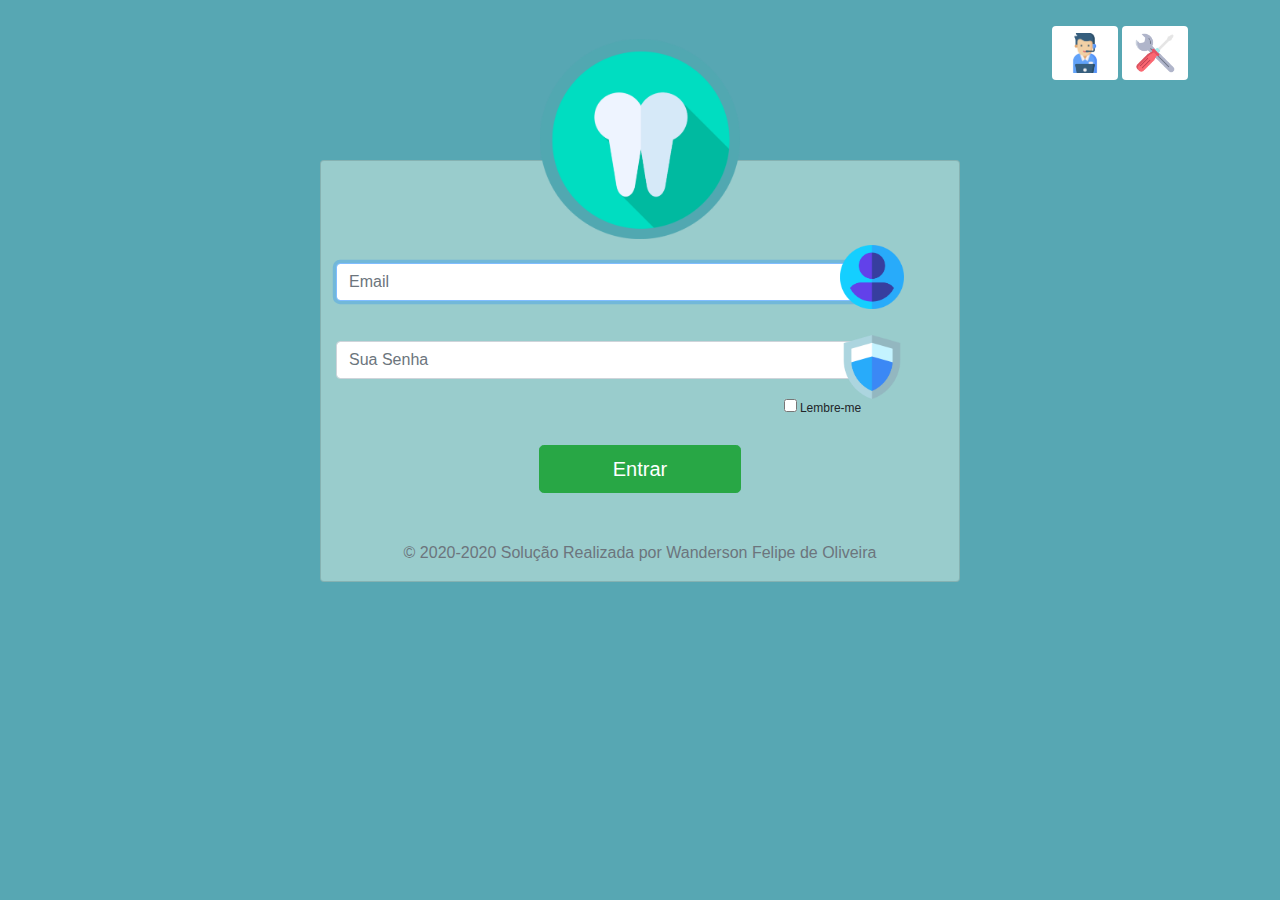
==== view/login.html @ 941b7be1 "up" ====
<!doctype html>
<html lang="pt">

<head>
    <title>SOA/Login</title>
    <!-- Required meta tags -->
    <meta charset="utf-8">
    <meta name="viewport" content="width=device-width, initial-scale=1, shrink-to-fit=no">

    <!-- Bootstrap CSS -->
    <link rel="stylesheet" href="https://stackpath.bootstrapcdn.com/bootstrap/4.3.1/css/bootstrap.min.css"
        integrity="sha384-ggOyR0iXCbMQv3Xipma34MD+dH/1fQ784/j6cY/iJTQUOhcWr7x9JvoRxT2MZw1T" crossorigin="anonymous">
    <link rel="stylesheet" href="../css/style.css">
</head>



    <body id="body" class="conteainer text-center">
       
<div id="btnsinf">
                <button id="btnsuport" type="button" class="btn btn"><img src="../img/icosuoprt.png" alt=" " width="40" height="40"></button>
                <button id="btnconf" type="button" class="btn btn"><img src="../img/icoconf.png" alt=" " width="40" height="40"></button>
</div>
        <div id="card" class="card col-md-6">
            <img id="imglogo" class="mb-4" src="../img/logo.png" alt="" width="200" height="200">
            <form class="form-signin">  

                <!-- <h1 class="h3 mb-3 font-weight-normal">SOA</h1> -->

                <p><label for="inputEmail" class="sr-only">Email </label>
                    
                    <input type="email" id="inputEmail" class="form-control " placeholder="Email " required=""
                        autofocus=""><img id="icologin" class="mb-4" src="../img/icologin.png" alt="" >
                    
                    </p>
                       
                <br>
                <p><label for="inputPassword" class="sr-only">Senha</label>

                    <input type="password" id="inputPassword" class="form-control" placeholder="Sua Senha" required="">
                <div class="checkbox mb-3"><img id="icopass" class="mb-4" src="../img/icopass.png" alt="" width="20" height="20">

                    <label id="lembre-me"></p>

                        <input type="checkbox" value="remember-me"> Lembre-me

                    </label> 
              

                <button id="btnentrar" class="btn btn-lg  btn-success btn-block col-md-4" type="submit">Entrar</button>
                 <p id="texcop" class="mt-5 mb-3 text-muted"> © 2020-2020 Solução Realizada por Wanderson Felipe de Oliveira</p>

            </form>
               
        </div>
    </body>

    <!-- Optional JavaScript -->
    <!-- jQuery first, then Popper.js, then Bootstrap JS -->
    <script src="https://code.jquery.com/jquery-3.3.1.slim.min.js"
        integrity="sha384-q8i/X+965DzO0rT7abK41JStQIAqVgRVzpbzo5smXKp4YfRvH+8abtTE1Pi6jizo"
        crossorigin="anonymous"></script>
    <script src="https://cdnjs.cloudflare.com/ajax/libs/popper.js/1.14.7/umd/popper.min.js"
        integrity="sha384-UO2eT0CpHqdSJQ6hJty5KVphtPhzWj9WO1clHTMGa3JDZwrnQq4sF86dIHNDz0W1"
        crossorigin="anonymous"></script>
    <script src="https://stackpath.bootstrapcdn.com/bootstrap/4.3.1/js/bootstrap.min.js"
        integrity="sha384-JjSmVgyd0p3pXB1rRibZUAYoIIy6OrQ6VrjIEaFf/nJGzIxFDsf4x0xIM+B07jRM"
        crossorigin="anonymous"></script>
</body>

</html>
---- css/style.css ----
/* documntação 
autor Wanderson Felipe de Oliveira 
30/09/2020
abro totalmente o codigo para fins de estudo 
corpo do site cor de fundo  */

#body {
    background-color: #57A7B3;
}
/* carde login  */
#card {
    background-color: #99CCCC;
    display: block;
    width: 80%;
    height: 55%;
    margin-left: auto;
    margin-right: auto;
    margin-top:80px;
   padding-top: 3px;

}

/* btn lembreme */
#lembre-me {
    margin-top:-6%;
    margin-left: 60%;
   font-size: 12px;
}
/* btn entrar */
#btnentrar {
    display: block;
    margin-left: auto;
    margin-right: auto;
    margin-top:20px;
}
/* logo principal */
#imglogo {
    
    margin-top: -125px;
    display: block;
    margin-left: auto;
    margin-right: auto;
}
/* texto direitos autorais  */
#texcop {

    color: white;
    position: relative;
}
/* incone Login   */
#icologin{
    display: block;
    position: absolute;
    margin-top:-3.5rem;
    width: 4rem;
    height: 4rem;
    margin-left:79%;
    scale:auto;
/* conf Inputi longin */
}#inputEmail{
    width:90%;
}
/* incone pass */
#icopass{
    display: block;
    position: absolute;
    margin-top:-60px;
    width: 4rem;
    height: 4rem;
    margin-left: 79%;
}
/* input pass */
#inputPassword{
    width:90%;
}
/* btn de informação */
#btnsinf{
    margin-left: 75%;
    margin-top: 2%;
   /* btn suport */
}#btnsuport{
    background-color: white;

}
/* btn configuração */
#btnconf{
    background-color: white;
}
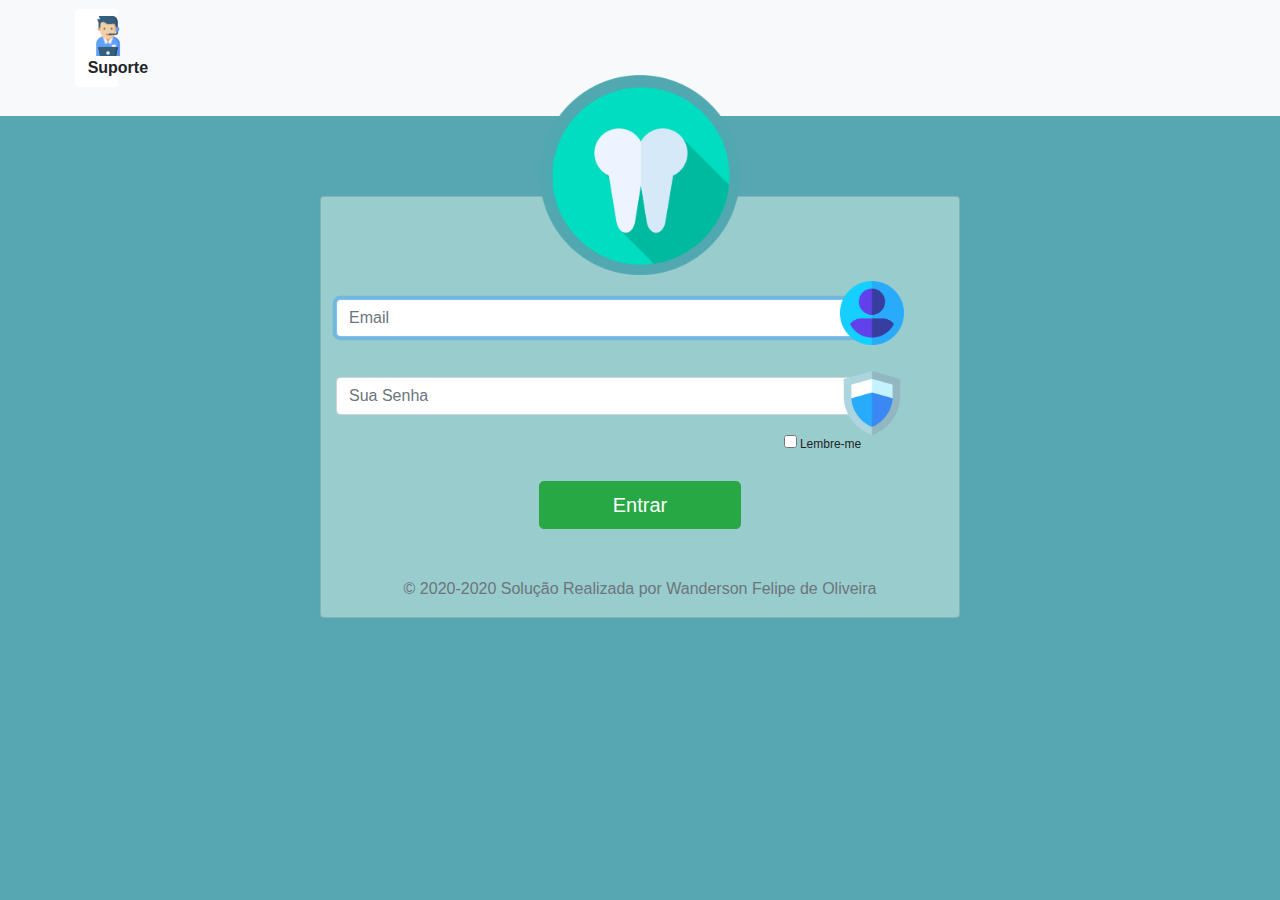
==== commit 4f1b80cd: "atualização tela login" ====
--- a/view/login.html
+++ b/view/login.html
@@ -6,23 +6,32 @@
     <!-- Required meta tags -->
     <meta charset="utf-8">
     <meta name="viewport" content="width=device-width, initial-scale=1, shrink-to-fit=no">
-
+   
     <!-- Bootstrap CSS -->
-    <link rel="stylesheet" href="https://stackpath.bootstrapcdn.com/bootstrap/4.3.1/css/bootstrap.min.css"
-        integrity="sha384-ggOyR0iXCbMQv3Xipma34MD+dH/1fQ784/j6cY/iJTQUOhcWr7x9JvoRxT2MZw1T" crossorigin="anonymous">
-    <link rel="stylesheet" href="../css/style.css">
+  
 </head>
 
-
+<nav  id="navbar" class="navbar navbar-expand-lg navbar-light bg-light">
+  
+    <button class="navbar-toggler" type="button" data-toggle="collapse" data-target="#navbarNavDropdown" aria-controls="navbarNavDropdown" aria-expanded="false" aria-label="Toggle navigation">
+      <span class="navbar-toggler-icon"></span>
+    </button>
+    <div class="collapse navbar-collapse" id="navbarNavDropdown">
+      <ul class="navbar-nav">
+       
+        <li  class="nav-item active col-md-12 ">
+            <button id="btnsuport"  type="submit"   class="btn btn col-md-4"><img  src="../img/icosuoprt.png" alt=" " width="40" height="40"><b> Suporte</b></button>
+     
+        </li>
+      </ul>
+    </div>
+  </nav>
 
     <body id="body" class="conteainer text-center">
        
-<div id="btnsinf">
-                <button id="btnsuport" type="button" class="btn btn"><img src="../img/icosuoprt.png" alt=" " width="40" height="40"></button>
-                <button id="btnconf" type="button" class="btn btn"><img src="../img/icoconf.png" alt=" " width="40" height="40"></button>
-</div>
+
         <div id="card" class="card col-md-6">
-            <img id="imglogo" class="mb-4" src="../img/logo.png" alt="" width="200" height="200">
+            <img id="imglogo" class="mb-4" src="../img/logo.png" alt="" width="200" height="200" ondragstart="return false">
             <form class="form-signin">  
 
                 <!-- <h1 class="h3 mb-3 font-weight-normal">SOA</h1> -->
@@ -66,6 +75,10 @@
     <script src="https://stackpath.bootstrapcdn.com/bootstrap/4.3.1/js/bootstrap.min.js"
         integrity="sha384-JjSmVgyd0p3pXB1rRibZUAYoIIy6OrQ6VrjIEaFf/nJGzIxFDsf4x0xIM+B07jRM"
         crossorigin="anonymous"></script>
+        <link rel="stylesheet" href="https://stackpath.bootstrapcdn.com/bootstrap/4.3.1/css/bootstrap.min.css"
+        integrity="sha384-ggOyR0iXCbMQv3Xipma34MD+dH/1fQ784/j6cY/iJTQUOhcWr7x9JvoRxT2MZw1T" crossorigin="anonymous">
+         <link rel="stylesheet" href="../css/style.css">
+       
 </body>
 
 </html>--- a/css/style.css
+++ b/css/style.css
@@ -76,13 +76,48 @@
 /* btn de informação */
 #btnsinf{
     margin-left: 75%;
-    margin-top: 2%;
-   /* btn suport */
+    margin-top: 5%;
+    
+   /*BTN CONFIGURAÇÃO COR BOTÃO SUPORTE */
 }#btnsuport{
-    background-color: white;
+background-color:white;
+margin: 1%;
 
+
+
+    
 }
-/* btn configuração */
-#btnconf{
-    background-color: white;
-}+
+.navbar-nav{
+height:100px;
+
+/* pagina suporte  */
+#bodysuport{
+    background-color:#57A7B3;
+   
+
+}#texttop{
+    padding-top:2%;
+    text-align: center;
+    font-size: 5vmax;
+    color: #57A7B3;
+}#box{
+    width: 100%;
+    height:150px;
+    background-color:white;
+}
+#btntreino{
+    height: 60px;
+
+    font-size: 12px;
+}#btnwhats{
+    height: 60px;
+  
+    font-size: 12px;
+}#btnchamado{
+    height: 60px;
+
+    font-size: 12px;
+}
+
+
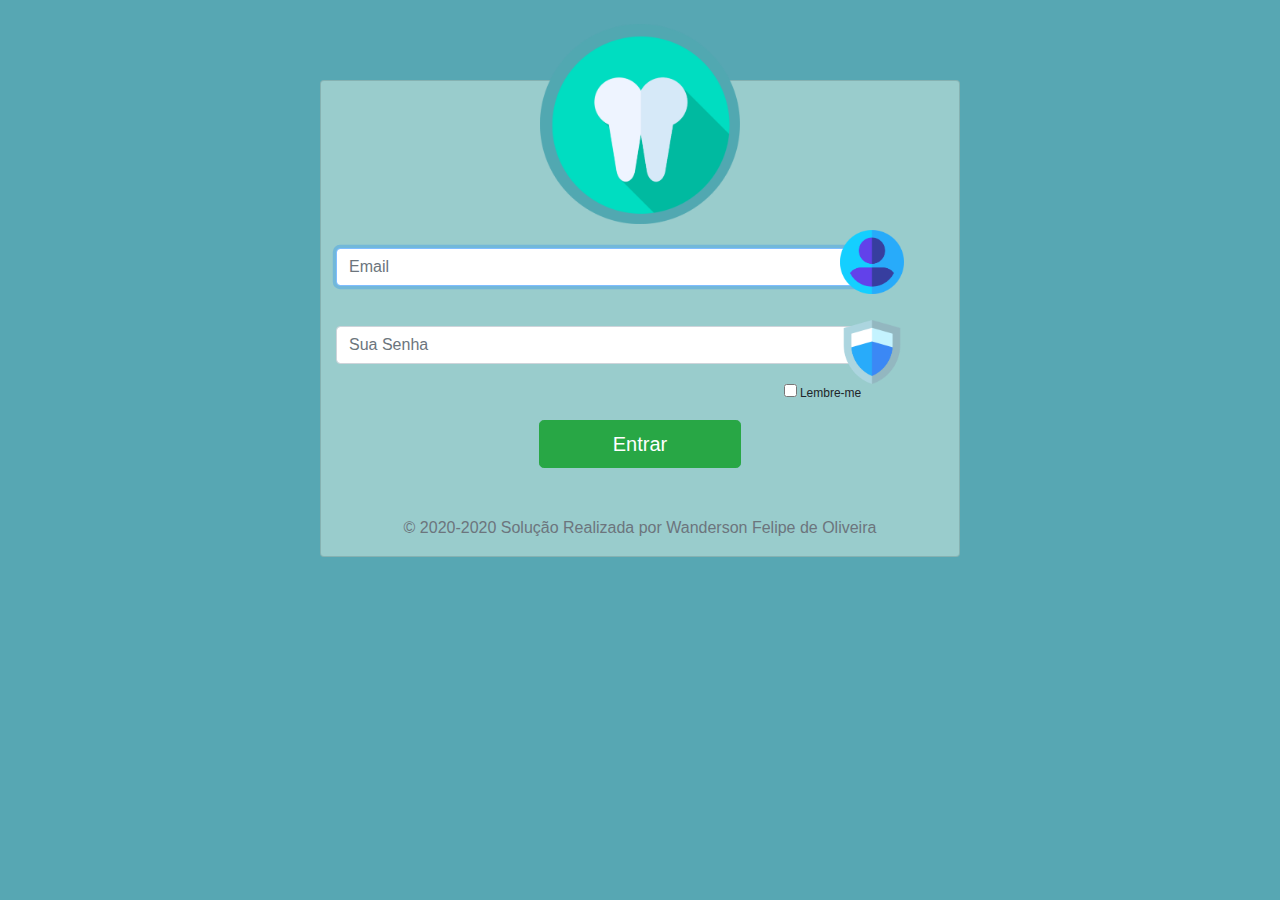
==== commit c89e932c: "sem menu" ====
--- a/view/login.html
+++ b/view/login.html
@@ -10,22 +10,6 @@
     <!-- Bootstrap CSS -->
   
 </head>
-
-<nav  id="navbar" class="navbar navbar-expand-lg navbar-light bg-light">
-  
-    <button class="navbar-toggler" type="button" data-toggle="collapse" data-target="#navbarNavDropdown" aria-controls="navbarNavDropdown" aria-expanded="false" aria-label="Toggle navigation">
-      <span class="navbar-toggler-icon"></span>
-    </button>
-    <div class="collapse navbar-collapse" id="navbarNavDropdown">
-      <ul class="navbar-nav">
-       
-        <li  class="nav-item active col-md-12 ">
-            <button id="btnsuport"  type="submit"   class="btn btn col-md-4"><img  src="../img/icosuoprt.png" alt=" " width="40" height="40"><b> Suporte</b></button>
-     
-        </li>
-      </ul>
-    </div>
-  </nav>
 
     <body id="body" class="conteainer text-center">
        
--- a/css/style.css
+++ b/css/style.css
@@ -12,11 +12,11 @@
     background-color: #99CCCC;
     display: block;
     width: 80%;
-    height: 55%;
+    height: 50%;
     margin-left: auto;
     margin-right: auto;
     margin-top:80px;
-   padding-top: 3px;
+   padding-top: 3%;
 
 }
 
@@ -31,12 +31,12 @@
     display: block;
     margin-left: auto;
     margin-right: auto;
-    margin-top:20px;
+    margin-top:10px;
 }
 /* logo principal */
 #imglogo {
     
-    margin-top: -125px;
+    margin-top: -95px;
     display: block;
     margin-left: auto;
     margin-right: auto;
@@ -79,17 +79,7 @@
     margin-top: 5%;
     
    /*BTN CONFIGURAÇÃO COR BOTÃO SUPORTE */
-}#btnsuport{
-background-color:white;
-margin: 1%;
-
-
-
-    
 }
-
-.navbar-nav{
-height:100px;
 
 /* pagina suporte  */
 #bodysuport{
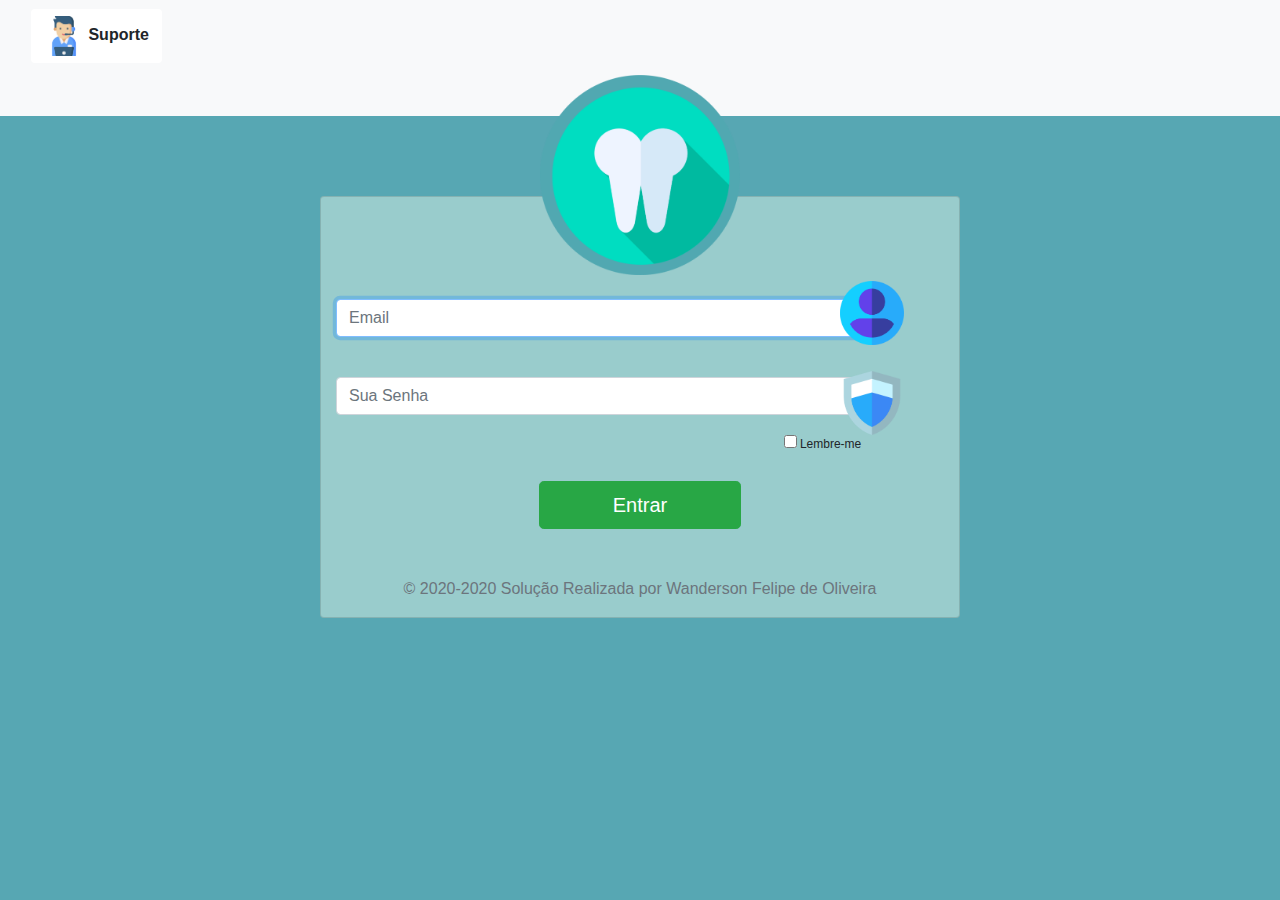
==== commit fb3b554c: "com menu" ====
--- a/view/login.html
+++ b/view/login.html
@@ -10,6 +10,22 @@
     <!-- Bootstrap CSS -->
   
 </head>
+
+<nav  id="navbar" class="navbar navbar-expand-lg navbar-light bg-light">
+  
+    <button class="navbar-toggler" type="button" data-toggle="collapse" data-target="#navbarNavDropdown" aria-controls="navbarNavDropdown" aria-expanded="false" aria-label="Toggle navigation">
+      <span class="navbar-toggler-icon"></span>
+    </button>
+    <div class="collapse navbar-collapse" id="navbarNavDropdown">
+      <ul class="navbar-nav">
+       
+        <li  class="nav-item active col-md-12 ">
+            <button id="btnsuport"  type="submit"   class="btn btn col-md-12"><img  src="../img/icosuoprt.png" alt=" " width="40" height="40"><b> Suporte</b></button>
+     
+        </li>
+      </ul>
+    </div>
+  </nav>
 
     <body id="body" class="conteainer text-center">
        
--- a/css/style.css
+++ b/css/style.css
@@ -12,11 +12,11 @@
     background-color: #99CCCC;
     display: block;
     width: 80%;
-    height: 50%;
+    height: 55%;
     margin-left: auto;
     margin-right: auto;
     margin-top:80px;
-   padding-top: 3%;
+   padding-top: 3px;
 
 }
 
@@ -31,12 +31,12 @@
     display: block;
     margin-left: auto;
     margin-right: auto;
-    margin-top:10px;
+    margin-top:20px;
 }
 /* logo principal */
 #imglogo {
     
-    margin-top: -95px;
+    margin-top: -125px;
     display: block;
     margin-left: auto;
     margin-right: auto;
@@ -79,7 +79,17 @@
     margin-top: 5%;
     
    /*BTN CONFIGURAÇÃO COR BOTÃO SUPORTE */
+}#btnsuport{
+background-color:white;
+margin: 1%;
+margin-left: auto;
+
+
+    
 }
+
+.navbar-nav{
+height:100px;
 
 /* pagina suporte  */
 #bodysuport{
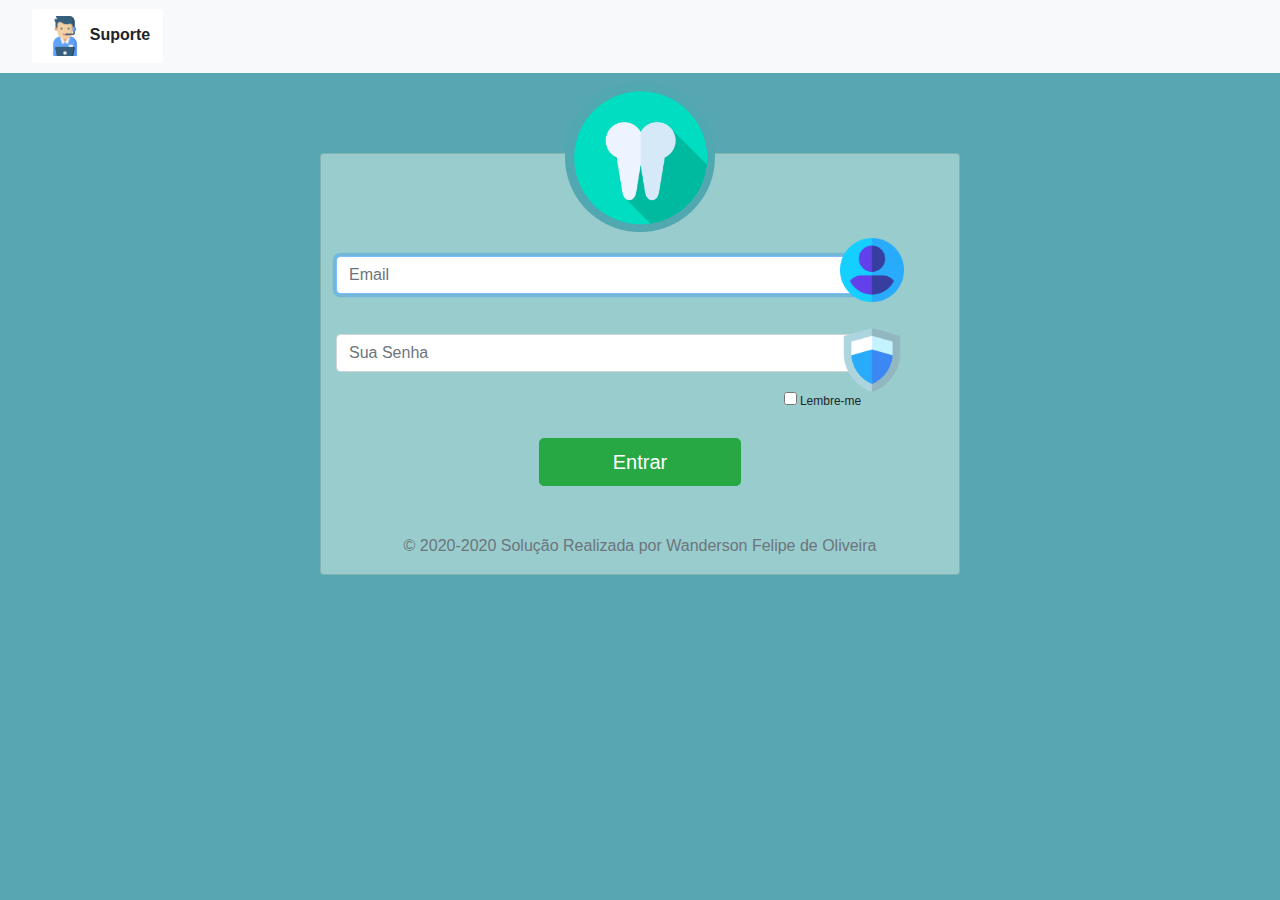
==== commit 7b21674a: "atualização" ====
--- a/view/login.html
+++ b/view/login.html
@@ -23,6 +23,7 @@
             <button id="btnsuport"  type="submit"   class="btn btn col-md-12"><img  src="../img/icosuoprt.png" alt=" " width="40" height="40"><b> Suporte</b></button>
      
         </li>
+       
       </ul>
     </div>
   </nav>
@@ -31,7 +32,7 @@
        
 
         <div id="card" class="card col-md-6">
-            <img id="imglogo" class="mb-4" src="../img/logo.png" alt="" width="200" height="200" ondragstart="return false">
+            <img id="imglogo" class="mb-4" src="../img/logo.png" alt="" width="150" height="150" ondragstart="return false">
             <form class="form-signin">  
 
                 <!-- <h1 class="h3 mb-3 font-weight-normal">SOA</h1> -->
--- a/css/style.css
+++ b/css/style.css
@@ -36,7 +36,7 @@
 /* logo principal */
 #imglogo {
     
-    margin-top: -125px;
+    margin-top: -75px;
     display: block;
     margin-left: auto;
     margin-right: auto;
@@ -82,14 +82,9 @@
 }#btnsuport{
 background-color:white;
 margin: 1%;
-margin-left: auto;
-
-
-    
+   
 }
 
-.navbar-nav{
-height:100px;
 
 /* pagina suporte  */
 #bodysuport{
